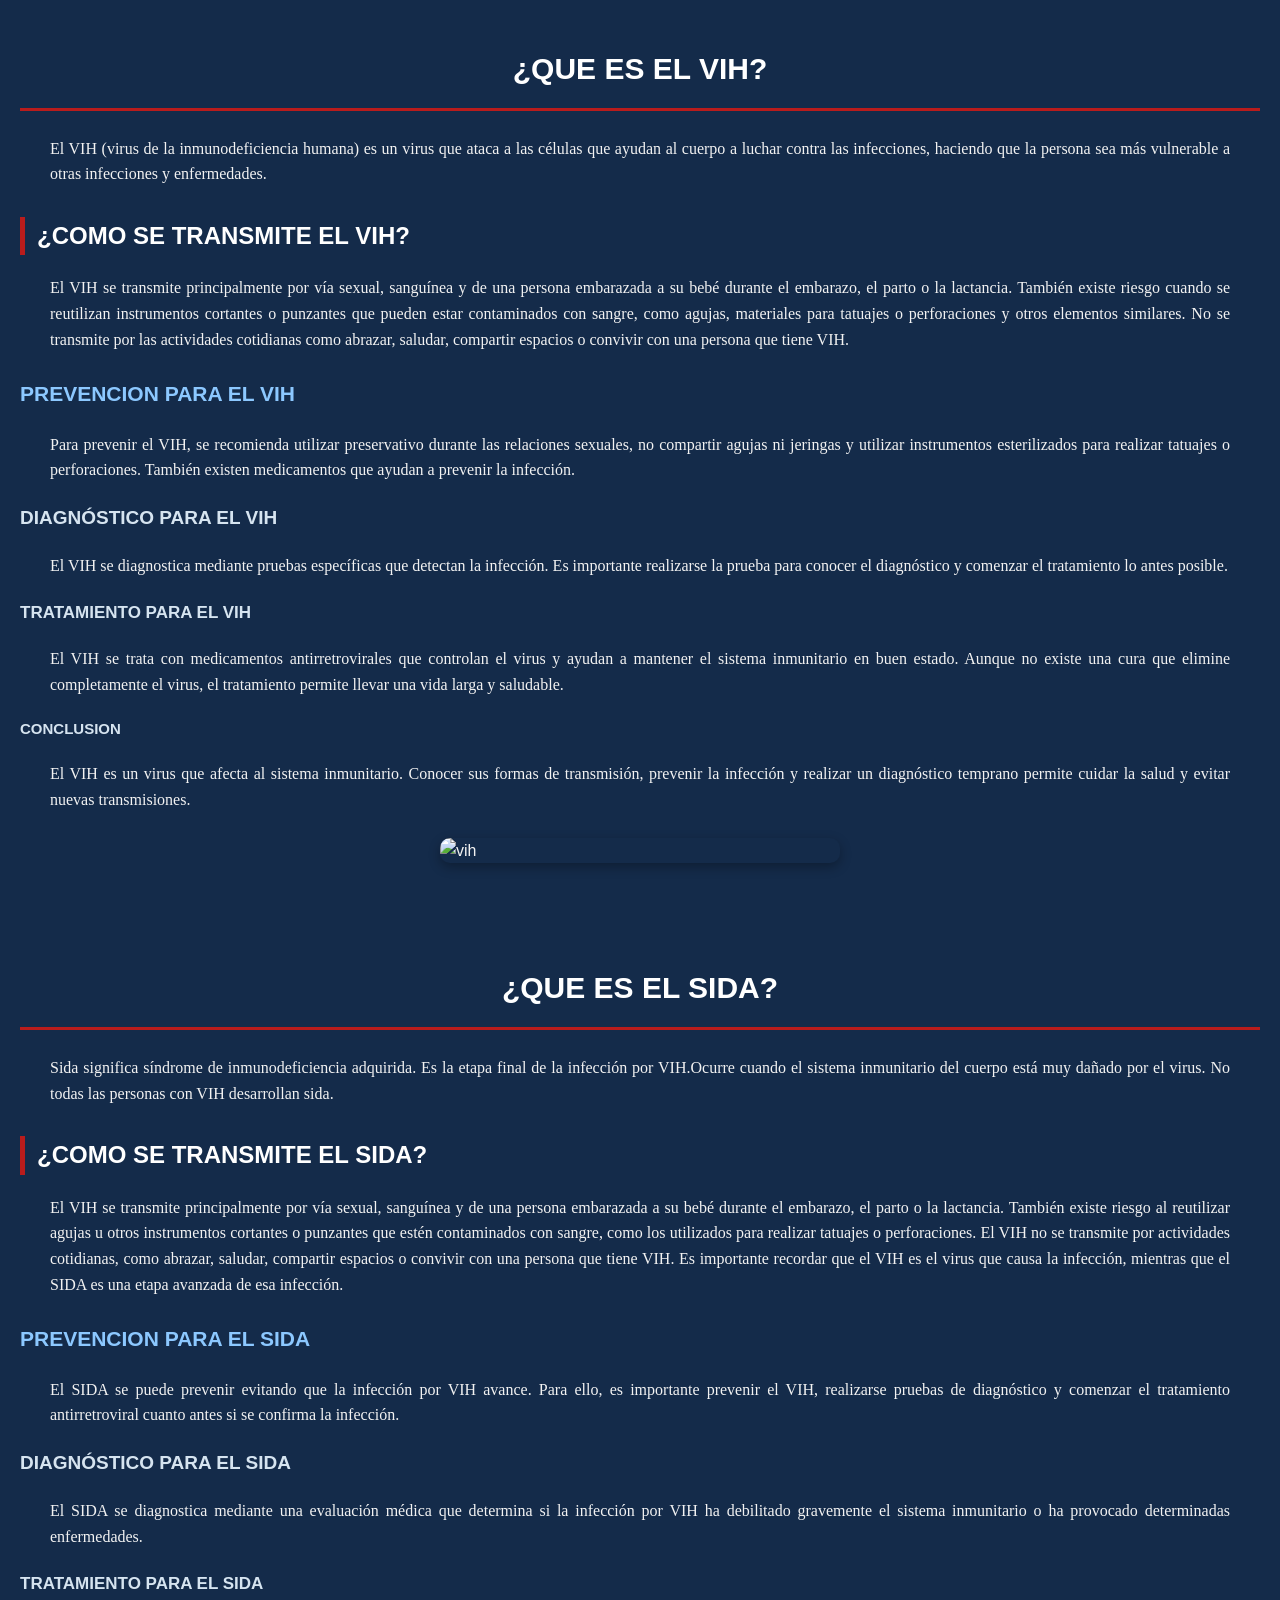
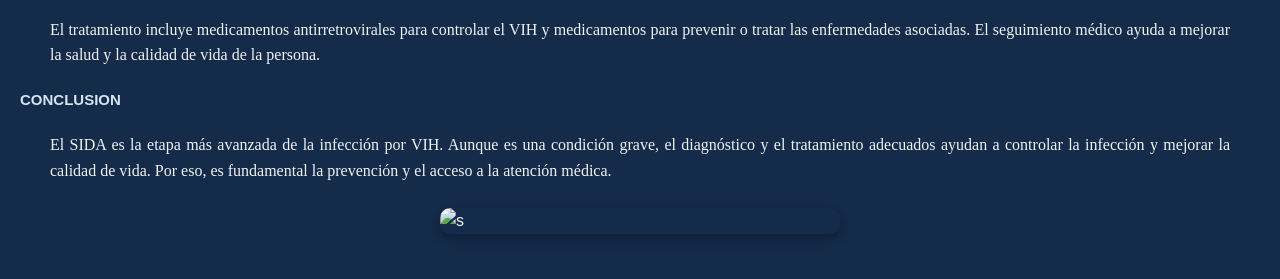
==== index.html @ df03d17f "Add files via upload" ====
<!DOCTYPE html>
<html lang="en">
<head>
    <meta charset="UTF-8">
    <meta name="viewport" content="width=device-width, initial-scale=1.0">
    <title>INFORME SOBRE VIH Y SIDA</title>
    <link rel="shortcut icon" href="favicon.ico" type="image/x-icon">
    <link rel="stylesheet" href="estilos.css">
    <link rel="shortcut icon" href="VIH Y SIDA.ico" type="image/x-icon">
</head>
<body>

    <section> 

    <h1>¿QUE ES EL VIH?</h1>

    <p>
        El VIH (virus de la inmunodeficiencia humana) es un virus que ataca a las células que ayudan al cuerpo a luchar contra
         las infecciones, haciendo que la persona sea más vulnerable a otras infecciones y enfermedades.
    </p>

    <h2>¿COMO SE TRANSMITE EL VIH?</h2>

    <p>
        El VIH se transmite principalmente por vía sexual, sanguínea y de una persona embarazada a su bebé durante el embarazo, el parto o la lactancia.
    También existe riesgo cuando se reutilizan instrumentos cortantes o punzantes que pueden estar contaminados con sangre, como agujas,
    materiales para tatuajes o perforaciones y otros elementos similares.
    No se transmite por las actividades cotidianas como abrazar, saludar, compartir espacios o convivir con una persona que tiene VIH.
    </p>

    <h3>PREVENCION PARA EL VIH</h3>
    <P>
Para prevenir el VIH, se recomienda utilizar preservativo durante las relaciones sexuales, no compartir agujas ni jeringas y utilizar instrumentos esterilizados para realizar tatuajes o perforaciones. También existen medicamentos que ayudan a prevenir la infección.
    </P>

    <h4>DIAGNÓSTICO PARA EL VIH</h4>
    <p>
El VIH se diagnostica mediante pruebas específicas que detectan la infección. Es importante realizarse la prueba para conocer el diagnóstico y comenzar el tratamiento lo antes posible.
    </p>

    <h5>TRATAMIENTO PARA EL VIH</h5>
    <p>
El VIH se trata con medicamentos antirretrovirales que controlan el virus y ayudan a mantener el sistema inmunitario en buen estado. Aunque no existe una cura que elimine completamente el virus, el tratamiento permite llevar una vida larga y saludable.
    </p>

    <h6>CONCLUSION</h6>
    <p>
       El VIH es un virus que afecta al sistema inmunitario. Conocer sus formas de transmisión, prevenir la infección y realizar un diagnóstico temprano permite cuidar la salud y evitar nuevas transmisiones. 
    </p>
    <img src="vih.png" alt="vih">
</section>

<br> <br/>

<section>

    <h1>¿QUE ES EL SIDA?</h1>

    <p>Sida significa síndrome de inmunodeficiencia adquirida. Es la etapa final de la infección por VIH.Ocurre
    cuando el sistema inmunitario del cuerpo está muy dañado por el virus. No todas las personas con VIH desarrollan sida.
    </p>

    <h2>¿COMO SE TRANSMITE EL SIDA?</h2>
    <p>
El VIH se transmite principalmente por vía sexual, sanguínea y de una persona embarazada a su bebé durante el embarazo, el parto o la lactancia.
También existe riesgo al reutilizar agujas u otros instrumentos cortantes o punzantes que estén contaminados con sangre, como los utilizados para realizar tatuajes o perforaciones.
El VIH no se transmite por actividades cotidianas, como abrazar, saludar, compartir espacios o convivir con una persona que tiene VIH.
Es importante recordar que el VIH es el virus que causa la infección, mientras que el SIDA es una etapa avanzada de esa infección.      
    </p>

    <h3>PREVENCION PARA EL SIDA</h3>
    <P>
        El SIDA se puede prevenir evitando que la infección por VIH avance. Para ello, es importante prevenir el VIH, realizarse pruebas de diagnóstico y comenzar el tratamiento antirretroviral cuanto antes si se confirma la infección.
    </P>

    <h4>DIAGNÓSTICO PARA EL SIDA</h4>
    <p>
El SIDA se diagnostica mediante una evaluación médica que determina si la infección por VIH ha debilitado gravemente el sistema inmunitario o ha provocado determinadas enfermedades.
    </p>

    <h5>TRATAMIENTO PARA EL SIDA</h5>
    <p>
El tratamiento incluye medicamentos antirretrovirales para controlar el VIH y medicamentos para prevenir o tratar las enfermedades asociadas. El seguimiento médico ayuda a mejorar la salud y la calidad de vida de la persona.
    </p>

    <h6>CONCLUSION</h6>
    <p>
El SIDA es la etapa más avanzada de la infección por VIH. Aunque es una condición grave, el diagnóstico y el tratamiento adecuados ayudan a controlar la infección y mejorar la calidad de vida. Por eso, es fundamental la prevención y el acceso a la atención médica.
    </p>
<img src="sida.png" alt="s">
</section>







</body>
</html>
---- estilos.css ----
body {
    background-color: #142B4A;
    color: #F2F2F2;
    font-family: Arial, sans-serif;
    margin: 0;
    padding: 20px;
    line-height: 1.6;
}

h1 {
    font-size: 30px;
    color: #FFFFFF;
    text-align: center;
    text-transform: uppercase;
    border-bottom: 3px solid #B91C1C;
    padding-bottom: 15px;
    margin-bottom: 25px;
}

p {
    text-align: justify;
    font-family: Georgia, serif;
    color: #F2F2F2;
    margin: 20px 30px;
}

h2 {
    font-size: 24px;
    color: #FFFFFF;
    text-align: left;
    border-left: 5px solid #B91C1C;
    padding-left: 12px;
    margin: 30px 0 15px;
}

h3 {
    font-size: 21px;
    color: #8CC8FF;
    margin-top: 25px;
}

h4, h5, h6 {
    color: #D6E4F0;
    text-align: left;
    margin: 15px 0;
}

h4 {
    font-size: 19px;
}

h5 {
    font-size: 17px;
}

h6 {
    font-size: 15px;
}

img {
    display: block;
    width: 100%;
    max-width: 400px;
    height: auto;
    object-fit: cover;
    border-radius: 10px;
    margin: 25px auto;
    box-shadow: 0 4px 12px rgba(0, 0, 0, 0.3);
}

a {
    color: #8CC8FF;
    text-decoration: none;
}

a:hover {
    color: #FFFFFF;
    text-decoration: underline;
}


ul, ol {
    padding-left: 50px;
    line-height: 1.8;
}

@media (max-width: 600px) {
    body {
        padding: 12px;
    }

    h1 {
        font-size: 24px;
    }

    h2 {
        font-size: 21px;
    }

    p {
        margin: 15px 5px;
    }

    ul, ol {
        padding-left: 25px;
    }
}
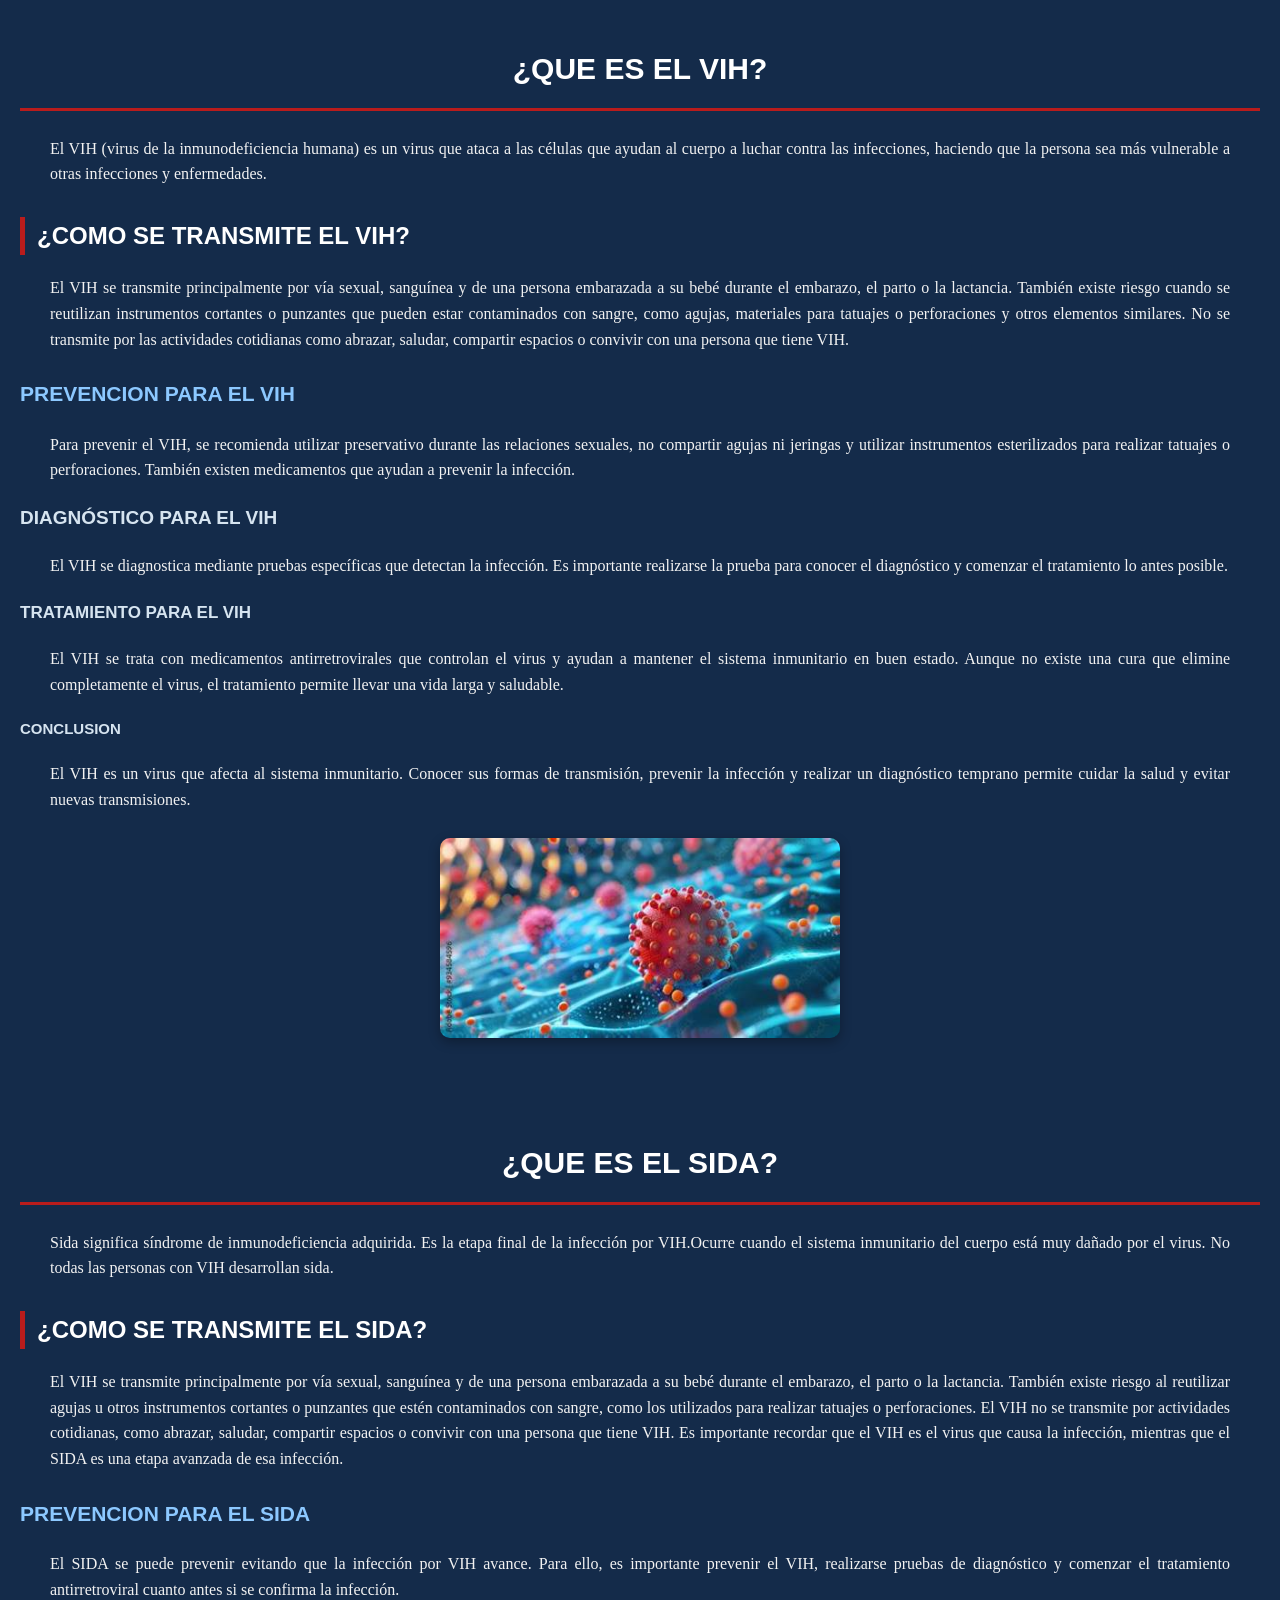
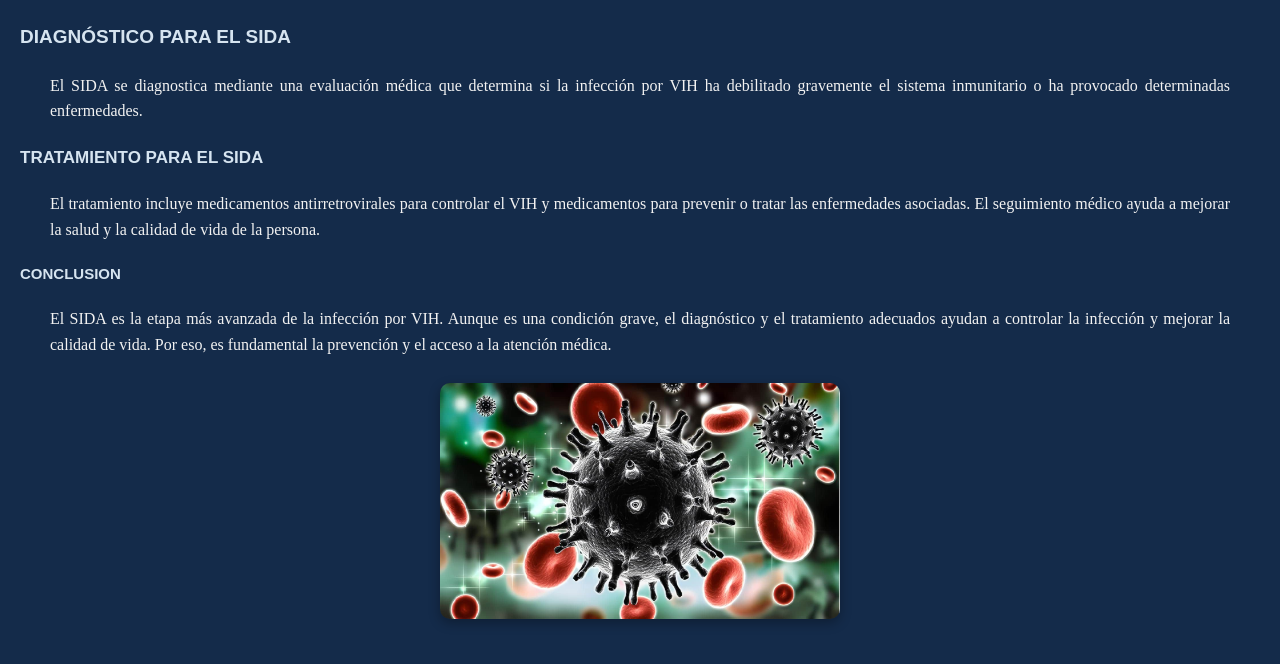
==== commit 9cc1400f: "Fix HTML encoding issues in index.html" ====
--- a/index.html
+++ b/index.html
@@ -90,11 +90,5 @@
 <img src="sida.png" alt="s">
 </section>
 
-
-
-
-
-
-
 </body>
-</html>+</html>
